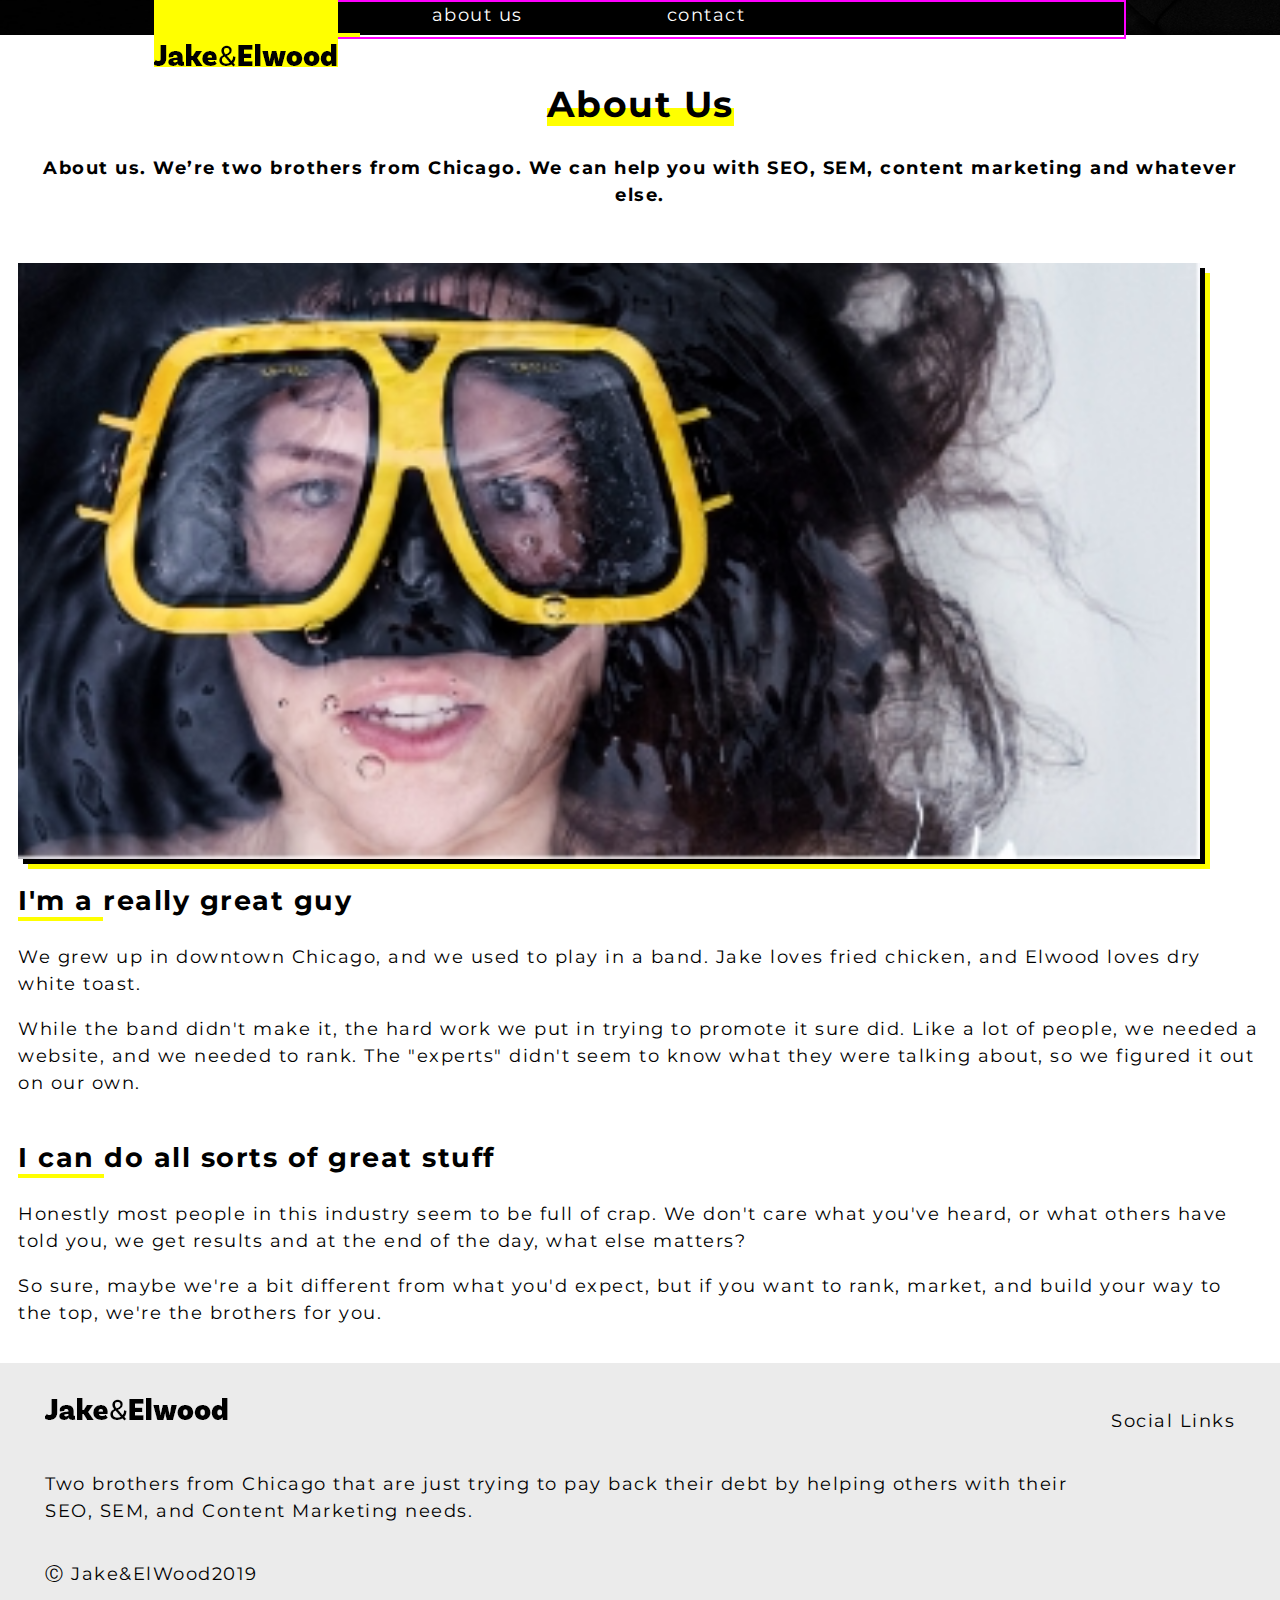
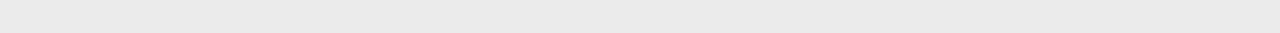
==== about.html @ 2f85eb75 "-mobile and tablet layout added , but navigation is still a mess" ====
<!DOCTYPE html>
<html>

<head>
    <title>Jake-El-Wood</title>
    <meta name="viewport" content="width=device-width, initial-scale=1.0" />
    <link rel="preconnect" href="https://fonts.googleapis.com" />
    <link rel="preconnect" href="https://fonts.gstatic.com" crossorigin />
    <link href="https://fonts.googleapis.com/css2?family=Montserrat&display=swap" rel="stylesheet" />
    <link href="styles/style.css" rel="stylesheet" />
</head>

<body>
    <main>
        <nav>
            <img class="logo" src="img/logo.png" />
            <ul>
                <li class="selected">home</li>
                <li>about us</li>
                <li>contact</li>
            </ul>
        </nav>

    </main>
    <section class="single-section">
        <div class="section-info-first-child">
            <h1><span class="main-about-heading">About Us</span></h1>
            <p class="thick-text">
                About us. We’re two brothers from Chicago. We can help you with SEO, SEM, content marketing and whatever
                else.

            </p>
        </div>
    </section>
    <section class="main-about">
        <img class="box-image" src="img/about-me.jpg">
        <div>
            <h2><span class="selected">I'm a </span>really great guy</h2>

            <p>

                We grew up in downtown Chicago, and we used to play in a band. Jake loves fried chicken, and Elwood
                loves dry white toast.</p>
            <p>

                While the band didn't make it, the hard work we put in trying to promote it sure did. Like a lot of
                people, we needed a website, and we needed to rank. The "experts" didn't seem to know what they were
                talking about, so we figured it out on our own.
            </p>
        </div>
        <div>
            <h2><span class="selected"> I can </span>do all sorts of great stuff </h2>

            <p>

                Honestly most people in this industry seem to be full of crap. We don't care what you've heard, or what
                others have told you, we get results and at the end of the day, what else matters? </p>
            <p>So sure, maybe we're a bit different from what you'd expect, but if you want to rank, market, and build
                your way to the top, we're the brothers for you.</p>
        </div>
    </section>
    <footer>
        <img class="footer-second" src="img/logo.png" />
        <p class="footer-second">
            Two brothers from Chicago that are just trying to pay back their debt by
            helping others with their SEO, SEM, and Content Marketing needs.
        </p>
        <p class="footer-second footer-copyright">&#9400; Jake&ElWood2019</p>
        <div class="social-links">Social Links</div>
    </footer>
</body>

</html>
---- styles/style.css ----
body {
    margin: 0;
    padding: 0;
    font-family: "Montserrat", sans-serif;
    font-size: 18px;
    letter-spacing: 1.5px;
    line-height: 1.5;
}

main {
    display: grid;
    grid-template: auto auto/ auto auto;
    color: white;
    justify-content: space-around;
}

nav {
    /* display: flex; */
    grid-column: 1/-1;
    background-color: black;
}

nav>img {
    background-color: yellow;
    justify-content: flex-end;
    width: auto;
    position: absolute;
    /* top: 50px; */
    padding-top: 2em;
}

ul {
    list-style: none;
    /* display: none; */
    margin: 0;
    padding: 0;
    border: 2px solid magenta;
    height: 100%;
}

main {
    background: url("../img/hero-bg.jpg");
    background-size: cover;
    background-position: center;
    background-repeat: no-repeat;
    position: relative;
}

a {
    text-decoration: none;
}

.hero-section {
    display: grid;
    grid-template-columns: minmax(1em, 1fr) minmax(1em, 400px) minmax(1em, 1fr);
    padding: 4em 0;
}

.hero-section>* {
    grid-column: 2/-2;
}

.btn {
    border: none;
    font-weight: 700;

    padding: 1em 1.5em;
}

.btn-primary {
    background: #ffe600;
    color: #000;
    justify-self: start;
}

.section-info {
    display: grid;
    padding: 1.5em;
    grid-template: auto auto auto/auto;
    justify-content: center;
    align-content: center;
}

.section-info>* {
    align-self: center;
    text-align: center;
}

.single-section {
    display: grid;
    grid-template: auto/auto;
    justify-content: center;
    text-align: center;
    padding: 1em;
}

.selected {
    font-weight: 700;
    border-bottom: 4px solid yellow;
}

.thick-text {
    font-weight: bold;
}

.main-about {
    padding: 1em;
    display: grid;
    grid-template: auto auto auto/auto;
}

.box-image {
    width: 95%;
    height: auto;
    box-shadow: 5px 5px black, 10px 10px yellow;
}

.main-about-heading{
    font-weight: bold;
    box-shadow: inset -0px -0.5em yellow;

}
footer {
    background-color: #ebebeb;
    padding: 1.5em;
    display: grid;
    grid-template: auto auto auto/auto;
    text-align: center;
}

footer>img {
    margin-left: auto;
    margin-right: auto;
}

.social-links {
    grid-row: 1;
    padding: 1em;
}

@media only screen and (min-width: 600px) {
    ul {
        list-style: none;
        display: flex;
    }

    li {
        padding: 0 4em;
    }

    .section-info {
        grid-template: auto/ minmax(1em, 1fr) auto auto auto;
        align-items: flex-start;
        column-gap: 1em;
    }

    .section-info>* {
        align-self: flex-start;
        /* text-align: center; */
    }

    .section-info-first-child {
        grid-column: 2;
    }

    .hero-section {
        grid-template-columns: 1em minmax(1em, 700px) minmax(1em, 1fr);
        padding: 6em 0;
    }

    main {
        background-position: bottom;
    }

    footer {
        display: grid;
        grid-template: auto / minmax(1em, 1fr) auto auto;
        text-align: left;
    }

    footer>* {
        grid-column: 2;
    }

    .social-links {
        grid-row: 1;
        grid-column: 3;
        padding: 1em;
    }

    .footer-copyright {
        grid-row: 3;
    }

    footer>img {
        margin-left: 0;
        margin-right: 0;
    }
}
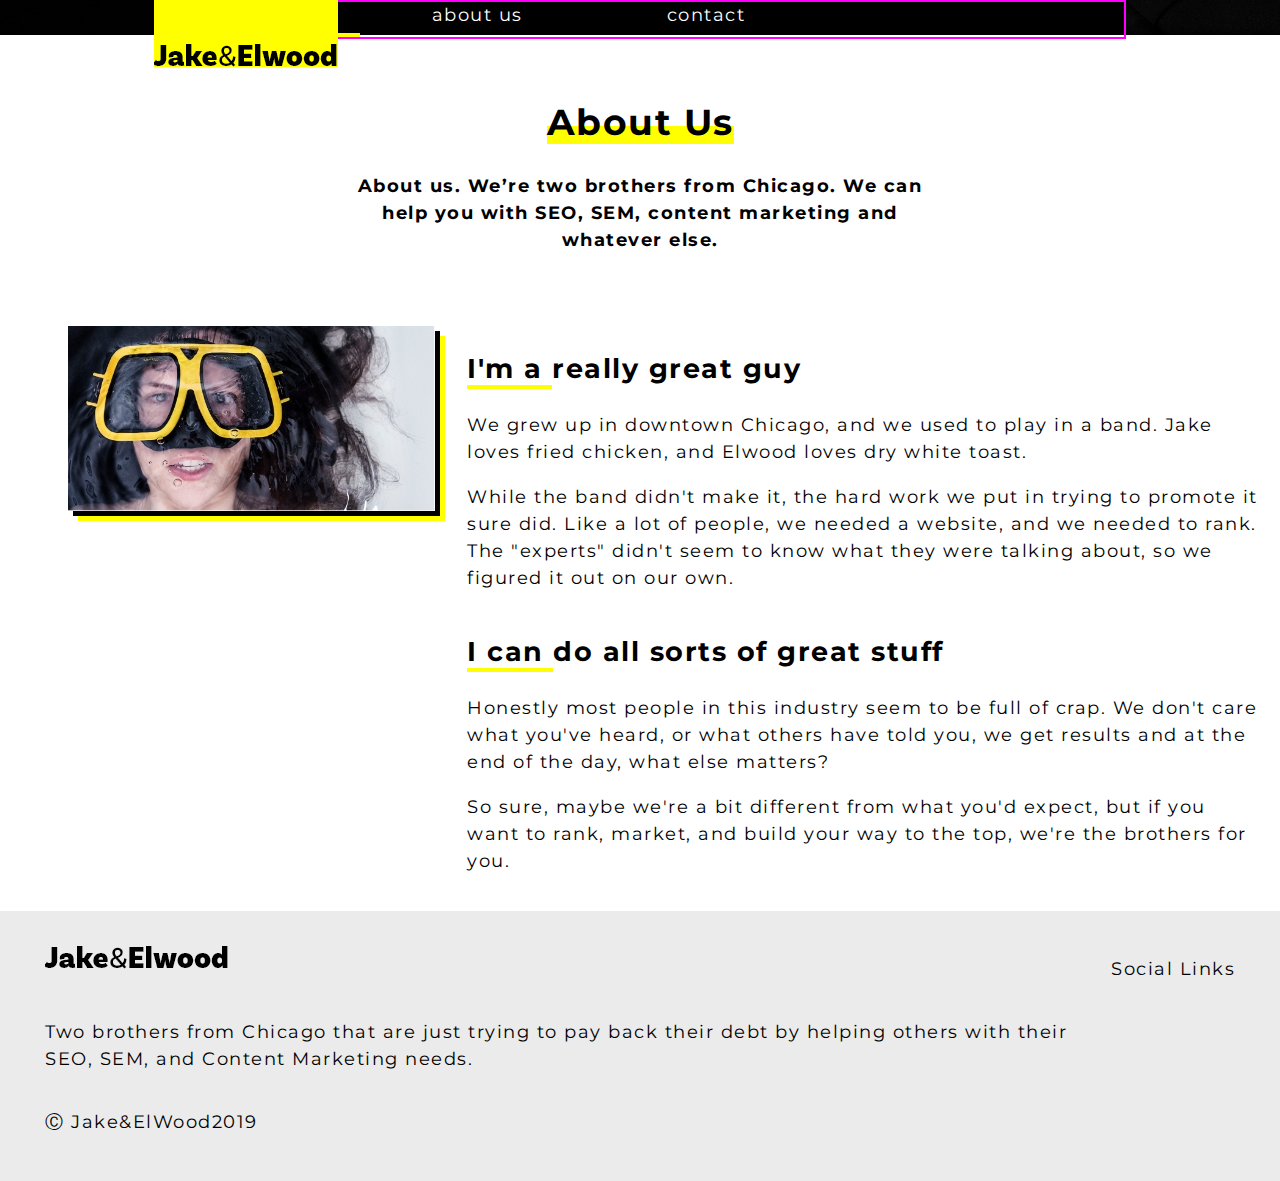
==== commit 7aa9a722: "-about page desktop design completed, menus are still messed up through" ====
--- a/about.html
+++ b/about.html
@@ -22,43 +22,50 @@
         </nav>
 
     </main>
-    <section class="single-section">
-        <div class="section-info-first-child">
-            <h1><span class="main-about-heading">About Us</span></h1>
-            <p class="thick-text">
-                About us. We’re two brothers from Chicago. We can help you with SEO, SEM, content marketing and whatever
-                else.
+    <div class="content-about">
 
-            </p>
-        </div>
-    </section>
-    <section class="main-about">
-        <img class="box-image" src="img/about-me.jpg">
-        <div>
-            <h2><span class="selected">I'm a </span>really great guy</h2>
+        <section class="single-section">
+            <div class="single-section-child">
+                <h1><span class="main-about-heading">About Us</span></h1>
+                <p class="thick-text">
+                    About us. We’re two brothers from Chicago. We can help you with SEO, SEM, content marketing and
+                    whatever
+                    else.
 
-            <p>
+                </p>
+            </div>
+        </section>
+        <section class="main-about">
+            <img class="box-image" src="img/about-me.jpg">
+            <div>
+                <h2><span class="selected">I'm a </span>really great guy</h2>
 
-                We grew up in downtown Chicago, and we used to play in a band. Jake loves fried chicken, and Elwood
-                loves dry white toast.</p>
-            <p>
+                <p>
 
-                While the band didn't make it, the hard work we put in trying to promote it sure did. Like a lot of
-                people, we needed a website, and we needed to rank. The "experts" didn't seem to know what they were
-                talking about, so we figured it out on our own.
-            </p>
-        </div>
-        <div>
-            <h2><span class="selected"> I can </span>do all sorts of great stuff </h2>
+                    We grew up in downtown Chicago, and we used to play in a band. Jake loves fried chicken, and Elwood
+                    loves dry white toast.</p>
+                <p>
 
-            <p>
+                    While the band didn't make it, the hard work we put in trying to promote it sure did. Like a lot of
+                    people, we needed a website, and we needed to rank. The "experts" didn't seem to know what they were
+                    talking about, so we figured it out on our own.
+                </p>
+            </div>
+            <div class="second-row-about">
+                <h2><span class="selected"> I can </span>do all sorts of great stuff </h2>
 
-                Honestly most people in this industry seem to be full of crap. We don't care what you've heard, or what
-                others have told you, we get results and at the end of the day, what else matters? </p>
-            <p>So sure, maybe we're a bit different from what you'd expect, but if you want to rank, market, and build
-                your way to the top, we're the brothers for you.</p>
-        </div>
-    </section>
+                <p>
+
+                    Honestly most people in this industry seem to be full of crap. We don't care what you've heard, or
+                    what
+                    others have told you, we get results and at the end of the day, what else matters? </p>
+                <p>So sure, maybe we're a bit different from what you'd expect, but if you want to rank, market, and
+                    build
+                    your way to the top, we're the brothers for you.</p>
+            </div>
+        </section>
+    </div>
+
     <footer>
         <img class="footer-second" src="img/logo.png" />
         <p class="footer-second">
--- a/styles/style.css
+++ b/styles/style.css
@@ -112,14 +112,15 @@
 .box-image {
     width: 95%;
     height: auto;
-    box-shadow: 5px 5px black, 10px 10px yellow;
-}
-
-.main-about-heading{
+    box-shadow: 5px 5px black, 13px 13px yellow;
+}
+
+.main-about-heading {
     font-weight: bold;
     box-shadow: inset -0px -0.5em yellow;
 
 }
+
 footer {
     background-color: #ebebeb;
     padding: 1.5em;
@@ -196,4 +197,38 @@
         margin-left: 0;
         margin-right: 0;
     }
+
+    .single-section {
+        padding: 2em;
+    }
+
+    .single-section-child {
+        width: 50%;
+        margin: auto;
+    }
+
+    .box-image {
+        width: auto;
+        height: auto;
+        grid-column: 2;
+        box-shadow: 5px 5px black, 10px 10px yellow;
+    }
+
+
+    .main-about {
+        display: grid;
+        grid-template: auto auto/minmax(1em, 1fr)auto auto;
+        column-gap: 2rem;
+        align-items: flex-start;
+        justify-content: start;
+        align-content: flex-start;
+    }
+
+
+
+    .second-row-about {
+        grid-column: 3;
+    }
+
+
 }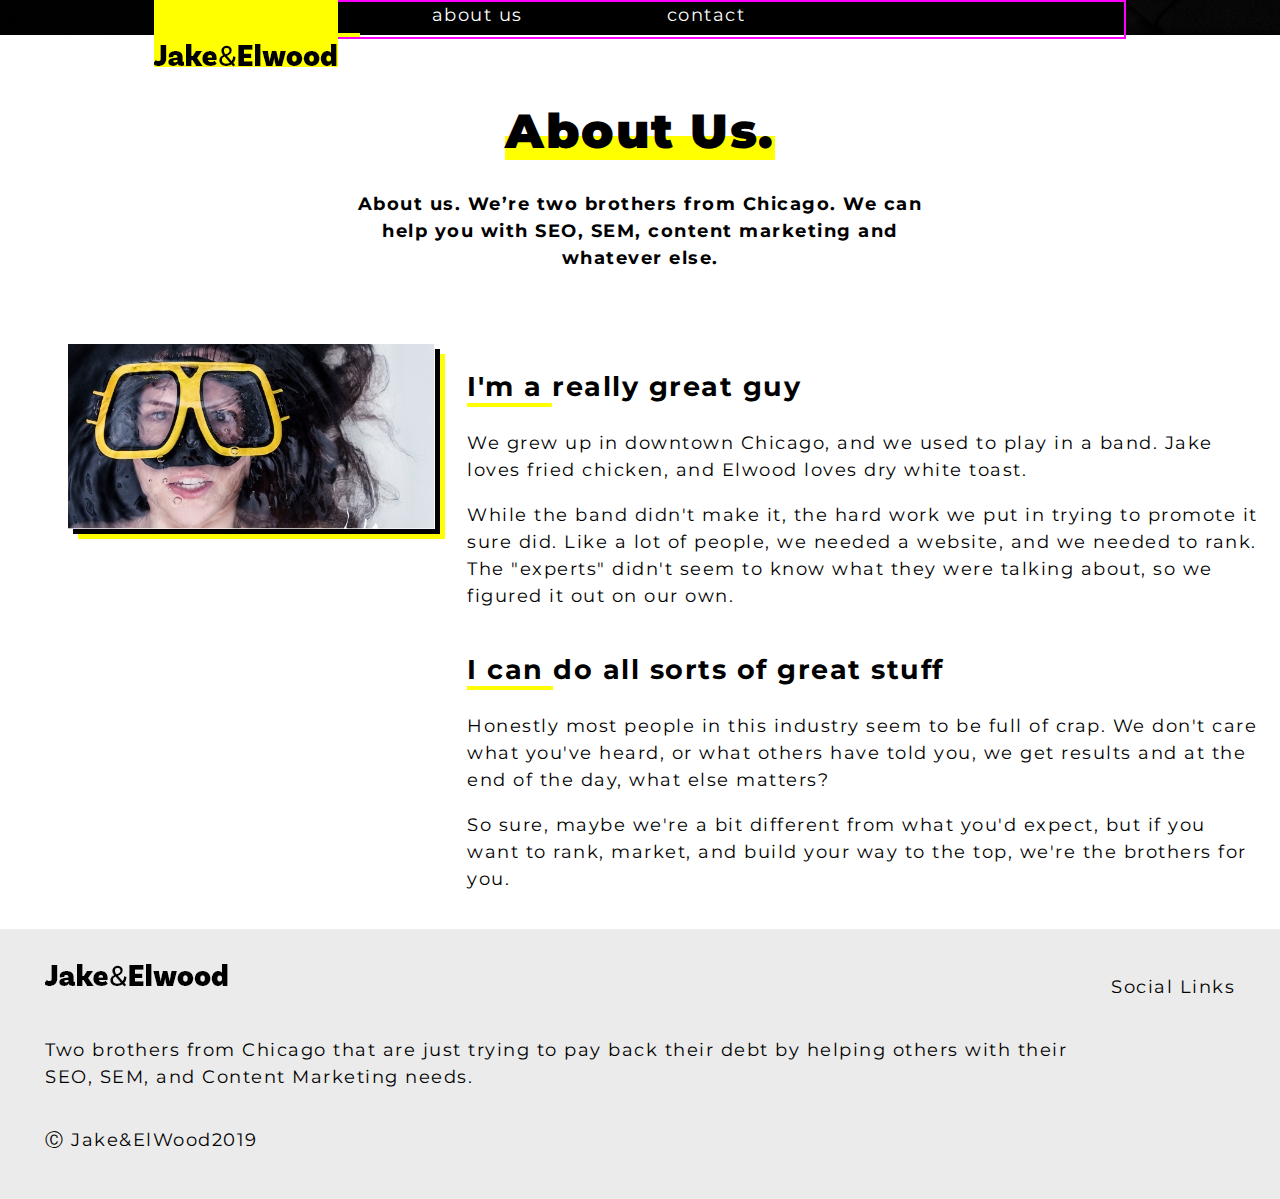
==== commit 89f0d24b: "-" ====
--- a/about.html
+++ b/about.html
@@ -26,7 +26,7 @@
 
         <section class="single-section">
             <div class="single-section-child">
-                <h1><span class="main-about-heading">About Us</span></h1>
+                <h1><span class="main-about-heading">About Us.</span></h1>
                 <p class="thick-text">
                     About us. We’re two brothers from Chicago. We can help you with SEO, SEM, content marketing and
                     whatever
--- a/styles/style.css
+++ b/styles/style.css
@@ -193,6 +193,11 @@
         grid-row: 3;
     }
 
+    .main-about-heading {
+        font-size: 3rem;
+        font-weight: bolder;
+    }
+
     footer>img {
         margin-left: 0;
         margin-right: 0;
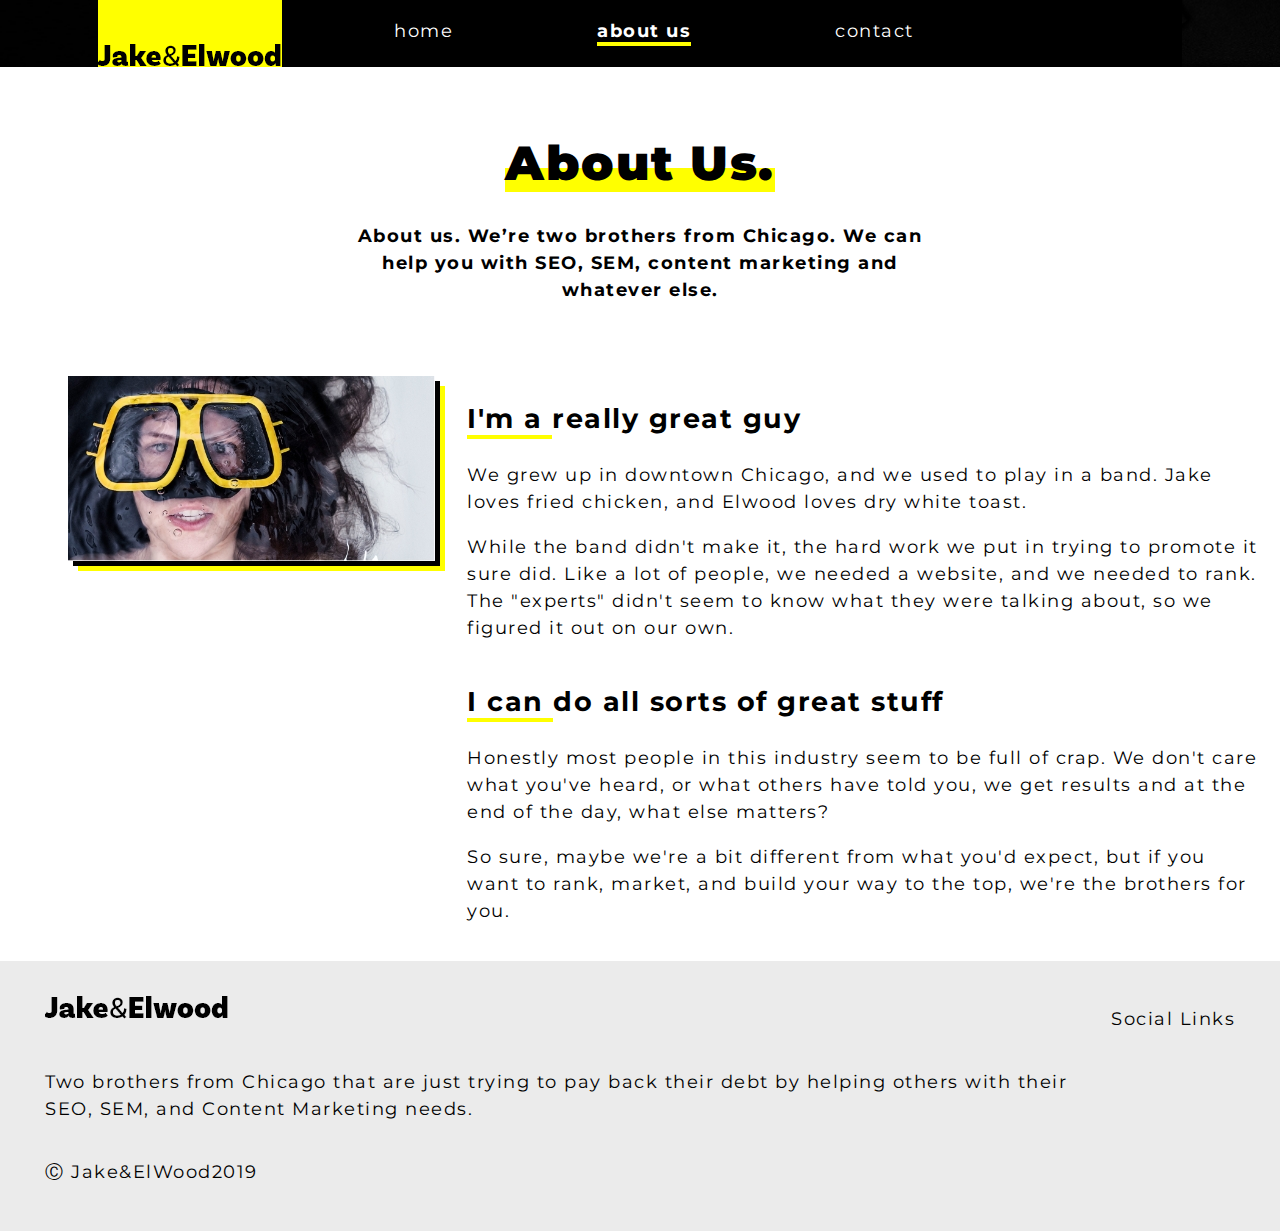
==== commit c237e894: "menu changes" ====
--- a/about.html
+++ b/about.html
@@ -8,6 +8,12 @@
     <link rel="preconnect" href="https://fonts.gstatic.com" crossorigin />
     <link href="https://fonts.googleapis.com/css2?family=Montserrat&display=swap" rel="stylesheet" />
     <link href="styles/style.css" rel="stylesheet" />
+    <style>
+        nav {
+            background-color: black;
+        }
+    </style>
+
 </head>
 
 <body>
@@ -15,13 +21,13 @@
         <nav>
             <img class="logo" src="img/logo.png" />
             <ul>
-                <li class="selected">home</li>
-                <li>about us</li>
-                <li>contact</li>
+                <li><a href="index.html">home</a></li>
+                <li><a class="selected" href="about.html">about us</a></li>
+                <li><a href="contact.html">contact</a></li>
             </ul>
         </nav>
+        </main>
 
-    </main>
     <div class="content-about">
 
         <section class="single-section">
--- a/styles/style.css
+++ b/styles/style.css
@@ -1,3 +1,7 @@
+* {
+    box-sizing: border-box;
+}
+
 body {
     margin: 0;
     padding: 0;
@@ -15,27 +19,22 @@
 }
 
 nav {
-    /* display: flex; */
+    display: flex;
+    align-content: flex-start;
     grid-column: 1/-1;
-    background-color: black;
+    color: white;
 }
 
 nav>img {
     background-color: yellow;
     justify-content: flex-end;
     width: auto;
-    position: absolute;
-    /* top: 50px; */
     padding-top: 2em;
 }
 
 ul {
     list-style: none;
-    /* display: none; */
-    margin: 0;
-    padding: 0;
-    border: 2px solid magenta;
-    height: 100%;
+
 }
 
 main {
@@ -48,6 +47,11 @@
 
 a {
     text-decoration: none;
+    color: white;
+}
+
+a:hover,a:focus{
+    cursor: pointer;
 }
 
 .hero-section {
@@ -137,6 +141,31 @@
 .social-links {
     grid-row: 1;
     padding: 1em;
+}
+
+form {
+    display: grid;
+    grid-template-rows: repeat(6, auto);
+    row-gap: 0.75em;
+}
+
+input {
+    padding: 0.75em 0;
+}
+
+.btn-send {
+    background-color: yellow;
+    align-self: end;
+}
+
+.main-contact {
+    padding: 1.5em;
+    display: grid;
+    grid-template: auto auto auto/auto;
+}
+
+.contact-touch {
+    grid-row: 2;
 }
 
 @media only screen and (min-width: 600px) {
@@ -229,11 +258,46 @@
         align-content: flex-start;
     }
 
-
+    .main-contact {
+        display: grid;
+        grid-template: auto auto/1em minmax(500px, 600px) minmax(500px, 650px);
+        column-gap: 2rem;
+        align-items: flex-start;
+        justify-content: start;
+        align-content: flex-start;
+    }
+
+    form {
+        grid-row: span 2;
+        grid-column: span 1;
+        display: grid;
+        column-gap: 1em;
+        grid-template: auto auto auto auto/auto auto;
+    }
+
+    .email-label {
+        grid-row-start: 1;
+        grid-column-start: 2;
+    }
+
+    .contact-touch {
+        grid-column: 2;
+    }
+
+    .text-area-input {
+        grid-row: 4;
+        grid-column: span 2;
+    }
 
     .second-row-about {
         grid-column: 3;
     }
 
+    .btn-send {
+        grid-row: 5;
+        grid-column: 2;
+        width: 50%;
+        margin: auto;
+    }
 
 }